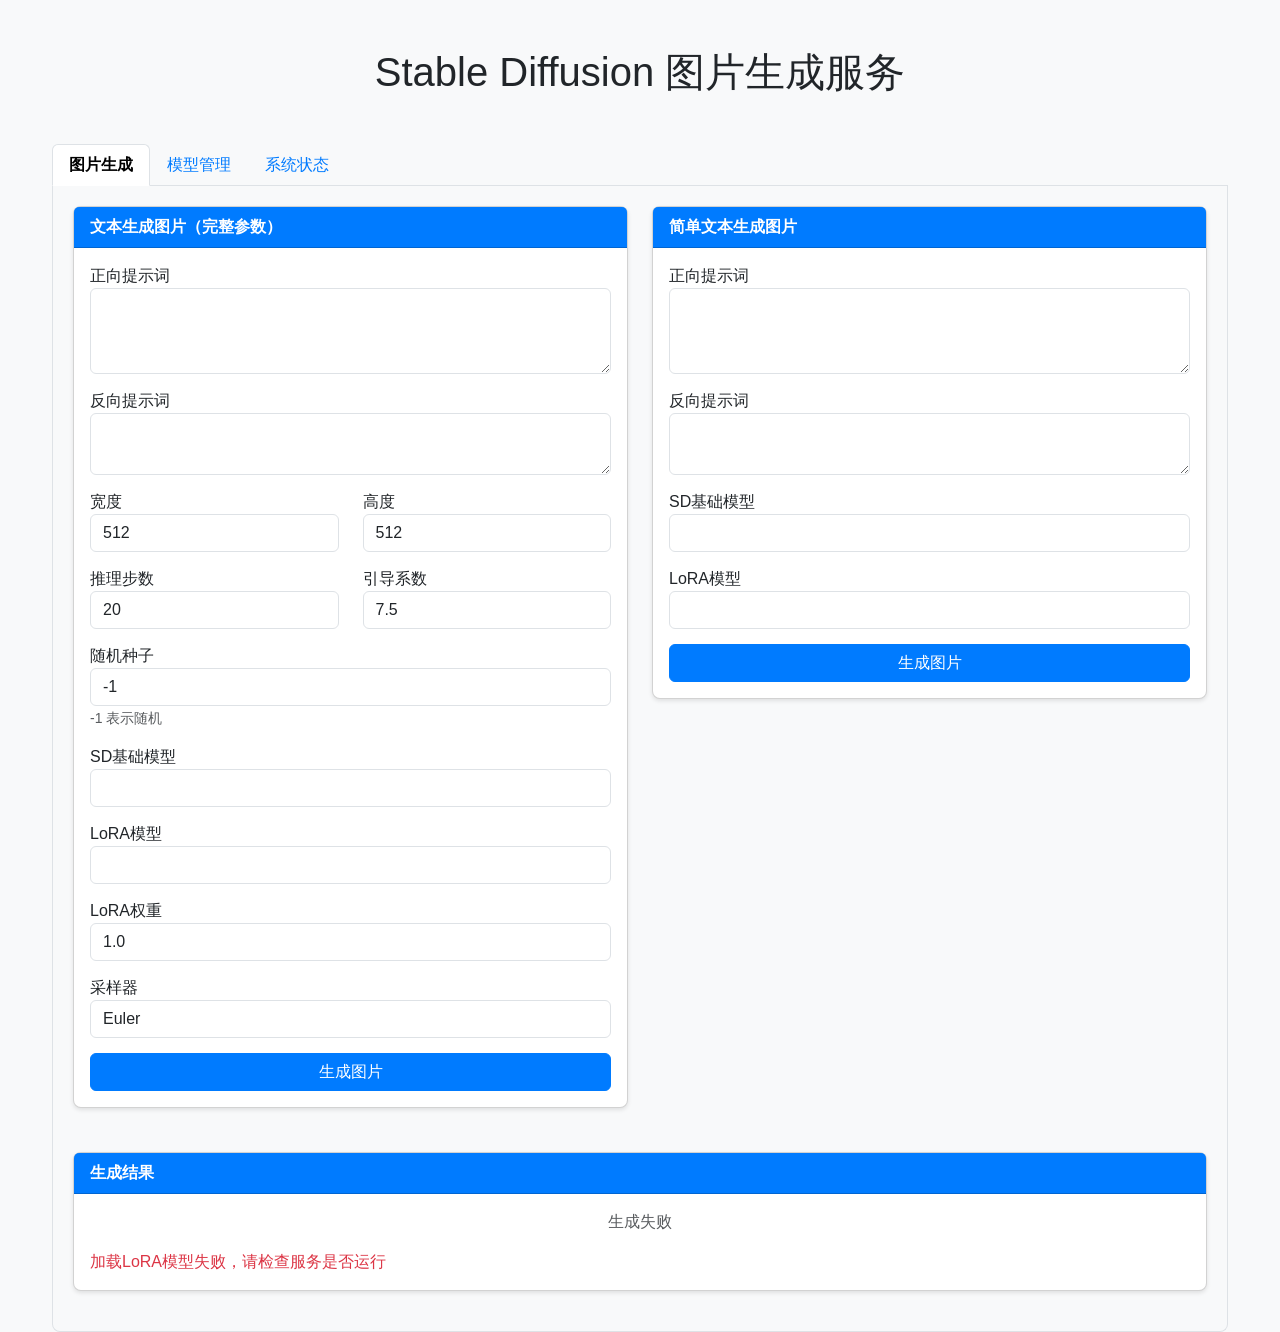
==== demo/index.html @ 033b127b "all files" ====
<!DOCTYPE html>
<html lang="zh-CN">
<head>
    <meta charset="UTF-8">
    <meta name="viewport" content="width=device-width, initial-scale=1.0">
    <title>Stable Diffusion 图片生成服务</title>
    <link href="https://cdn.jsdelivr.net/npm/bootstrap@5.3.0/dist/css/bootstrap.min.css" rel="stylesheet">
    <style>
        body {
            font-family: Arial, sans-serif;
            background-color: #f8f9fa;
        }
        .container {
            max-width: 1200px;
        }
        .card {
            margin-bottom: 20px;
            border-radius: 8px;
            box-shadow: 0 2px 4px rgba(0,0,0,0.1);
        }
        .card-header {
            background-color: #007bff;
            color: white;
            font-weight: bold;
        }
        .form-group {
            margin-bottom: 15px;
        }
        .btn-primary {
            background-color: #007bff;
            border-color: #007bff;
        }
        .btn-primary:hover {
            background-color: #0069d9;
            border-color: #0062cc;
        }
        .result-image {
            max-width: 100%;
            border-radius: 8px;
            margin-top: 20px;
        }
        .error-message {
            color: #dc3545;
            margin-top: 10px;
        }
        .success-message {
            color: #28a745;
            margin-top: 10px;
        }
        .tab-content {
            padding: 20px;
            border: 1px solid #dee2e6;
            border-top: none;
            border-radius: 0 0 8px 8px;
        }
        .nav-tabs {
            margin-bottom: 0;
        }
        .nav-link {
            color: #007bff;
        }
        .nav-link.active {
            color: #0056b3;
            font-weight: bold;
        }
        .loading {
            display: inline-block;
            width: 20px;
            height: 20px;
            border: 3px solid rgba(0,123,255,.3);
            border-radius: 50%;
            border-top-color: #007bff;
            animation: spin 1s ease-in-out infinite;
            margin-left: 10px;
        }
        @keyframes spin {
            to { transform: rotate(360deg); }
        }
    </style>
</head>
<body>
    <div class="container mt-5">
        <h1 class="text-center mb-5">Stable Diffusion 图片生成服务</h1>
        
        <!-- 导航标签 -->
        <ul class="nav nav-tabs" id="mainTabs" role="tablist">
            <li class="nav-item" role="presentation">
                <button class="nav-link active" id="text2img-tab" data-bs-toggle="tab" data-bs-target="#text2img" type="button" role="tab" aria-controls="text2img" aria-selected="true">图片生成</button>
            </li>
            <li class="nav-item" role="presentation">
                <button class="nav-link" id="models-tab" data-bs-toggle="tab" data-bs-target="#models" type="button" role="tab" aria-controls="models" aria-selected="false">模型管理</button>
            </li>
            <li class="nav-item" role="presentation">
                <button class="nav-link" id="health-tab" data-bs-toggle="tab" data-bs-target="#health" type="button" role="tab" aria-controls="health" aria-selected="false">系统状态</button>
            </li>
        </ul>
        
        <!-- 标签内容 -->
        <div class="tab-content" id="mainTabsContent">
            <!-- 图片生成标签 -->
            <div class="tab-pane fade show active" id="text2img" role="tabpanel" aria-labelledby="text2img-tab">
                <div class="row">
                    <!-- 完整参数模式 -->
                    <div class="col-md-6">
                        <div class="card">
                            <div class="card-header">
                                文本生成图片（完整参数）
                            </div>
                            <div class="card-body">
                                <form id="text2imgForm">
                                    <div class="form-group">
                                        <label for="prompt">正向提示词</label>
                                        <textarea class="form-control" id="prompt" rows="3" required></textarea>
                                    </div>
                                    <div class="form-group">
                                        <label for="negative_prompt">反向提示词</label>
                                        <textarea class="form-control" id="negative_prompt" rows="2"></textarea>
                                    </div>
                                    <div class="row">
                                        <div class="col-md-6">
                                            <div class="form-group">
                                                <label for="width">宽度</label>
                                                <input type="number" class="form-control" id="width" value="512" min="64" max="2048">
                                            </div>
                                        </div>
                                        <div class="col-md-6">
                                            <div class="form-group">
                                                <label for="height">高度</label>
                                                <input type="number" class="form-control" id="height" value="512" min="64" max="2048">
                                            </div>
                                        </div>
                                    </div>
                                    <div class="row">
                                        <div class="col-md-6">
                                            <div class="form-group">
                                                <label for="num_inference_steps">推理步数</label>
                                                <input type="number" class="form-control" id="num_inference_steps" value="20" min="1" max="150">
                                            </div>
                                        </div>
                                        <div class="col-md-6">
                                            <div class="form-group">
                                                <label for="guidance_scale">引导系数</label>
                                                <input type="number" class="form-control" id="guidance_scale" value="7.5" step="0.1" min="1.0" max="30.0">
                                            </div>
                                        </div>
                                    </div>
                                    <div class="form-group">
                                        <label for="seed">随机种子</label>
                                        <input type="number" class="form-control" id="seed" value="-1">
                                        <small class="form-text text-muted">-1 表示随机</small>
                                    </div>
                                    <div class="form-group">
                                        <label for="sd_model">SD基础模型</label>
                                        <select class="form-control" id="sd_model"></select>
                                    </div>
                                    <div class="form-group">
                                        <label for="lora_model">LoRA模型</label>
                                        <select class="form-control" id="lora_model"></select>
                                    </div>
                                    <div class="form-group">
                                        <label for="lora_weight">LoRA权重</label>
                                        <input type="number" class="form-control" id="lora_weight" value="1.0" step="0.1" min="0.0" max="2.0">
                                    </div>
                                    <div class="form-group">
                                        <label for="scheduler">采样器</label>
                                        <select class="form-control" id="scheduler">
                                            <option value="euler">Euler</option>
                                            <option value="euler_a">Euler Ancestral</option>
                                            <option value="dpm++2m">DPM++ 2M</option>
                                            <option value="dpm++2m_karras">DPM++ 2M Karras</option>
                                            <option value="ddim">DDIM</option>
                                            <option value="lms">LMS</option>
                                            <option value="pndm">PNDM</option>
                                        </select>
                                    </div>
                                    <button type="submit" class="btn btn-primary w-100">生成图片</button>
                                </form>
                            </div>
                        </div>
                    </div>
                    
                    <!-- 简单模式 -->
                    <div class="col-md-6">
                        <div class="card">
                            <div class="card-header">
                                简单文本生成图片
                            </div>
                            <div class="card-body">
                                <form id="text2imgSimpleForm">
                                    <div class="form-group">
                                        <label for="simple_prompt">正向提示词</label>
                                        <textarea class="form-control" id="simple_prompt" rows="3" required></textarea>
                                    </div>
                                    <div class="form-group">
                                        <label for="simple_negative_prompt">反向提示词</label>
                                        <textarea class="form-control" id="simple_negative_prompt" rows="2"></textarea>
                                    </div>
                                    <div class="form-group">
                                        <label for="simple_sd_model">SD基础模型</label>
                                        <select class="form-control" id="simple_sd_model"></select>
                                    </div>
                                    <div class="form-group">
                                        <label for="simple_lora_model">LoRA模型</label>
                                        <select class="form-control" id="simple_lora_model"></select>
                                    </div>
                                    <button type="submit" class="btn btn-primary w-100">生成图片</button>
                                </form>
                            </div>
                        </div>
                    </div>
                </div>
                
                <!-- 结果展示 -->
                <div class="card mt-4">
                    <div class="card-header">
                        生成结果
                    </div>
                    <div class="card-body">
                        <div id="result-container" class="text-center">
                            <p id="result-message" class="text-muted">请生成图片后查看结果</p>
                            <img id="result-image" class="result-image" style="display: none;">
                            <div id="result-info" class="mt-3" style="display: none;">
                                <h5>生成参数</h5>
                                <pre id="result-params" class="text-left"></pre>
                            </div>
                        </div>
                        <div id="error-message" class="error-message" style="display: none;"></div>
                    </div>
                </div>
            </div>
            
            <!-- 模型管理标签 -->
            <div class="tab-pane fade" id="models" role="tabpanel" aria-labelledby="models-tab">
                <div class="row">
                    <!-- SD基础模型 -->
                    <div class="col-md-6">
                        <div class="card">
                            <div class="card-header">
                                SD基础模型列表
                            </div>
                            <div class="card-body">
                                <button id="refresh-sd-models" class="btn btn-primary mb-3">刷新模型列表</button>
                                <div id="sd-models-list"></div>
                            </div>
                        </div>
                    </div>
                    
                    <!-- LoRA模型 -->
                    <div class="col-md-6">
                        <div class="card">
                            <div class="card-header">
                                LoRA模型列表
                            </div>
                            <div class="card-body">
                                <button id="refresh-lora-models" class="btn btn-primary mb-3">刷新模型列表</button>
                                <div id="lora-models-list"></div>
                            </div>
                        </div>
                    </div>
                </div>
                
                <!-- 系统配置 -->
                <div class="card mt-4">
                    <div class="card-header">
                        系统配置
                    </div>
                    <div class="card-body">
                        <button id="get-config" class="btn btn-primary mb-3">获取配置</button>
                        <div id="config-info"></div>
                    </div>
                </div>
                
                <!-- 刷新所有模型 -->
                <div class="card mt-4">
                    <div class="card-header">
                        刷新模型列表
                    </div>
                    <div class="card-body">
                        <p>重新扫描模型目录，更新可用模型列表和默认模型。适用于添加新模型后使用。</p>
                        <button id="refresh-all-models" class="btn btn-primary">刷新所有模型</button>
                        <div id="refresh-message" class="mt-3"></div>
                    </div>
                </div>
            </div>
            
            <!-- 系统状态标签 -->
            <div class="tab-pane fade" id="health" role="tabpanel" aria-labelledby="health-tab">
                <div class="card">
                    <div class="card-header">
                        健康检查
                    </div>
                    <div class="card-body">
                        <button id="check-health" class="btn btn-primary">检查服务状态</button>
                        <div id="health-status" class="mt-3"></div>
                    </div>
                </div>
            </div>
        </div>
    </div>
    
    <script src="https://cdn.jsdelivr.net/npm/bootstrap@5.3.0/dist/js/bootstrap.bundle.min.js"></script>
    <script src="script.js"></script>
</body>
</html>
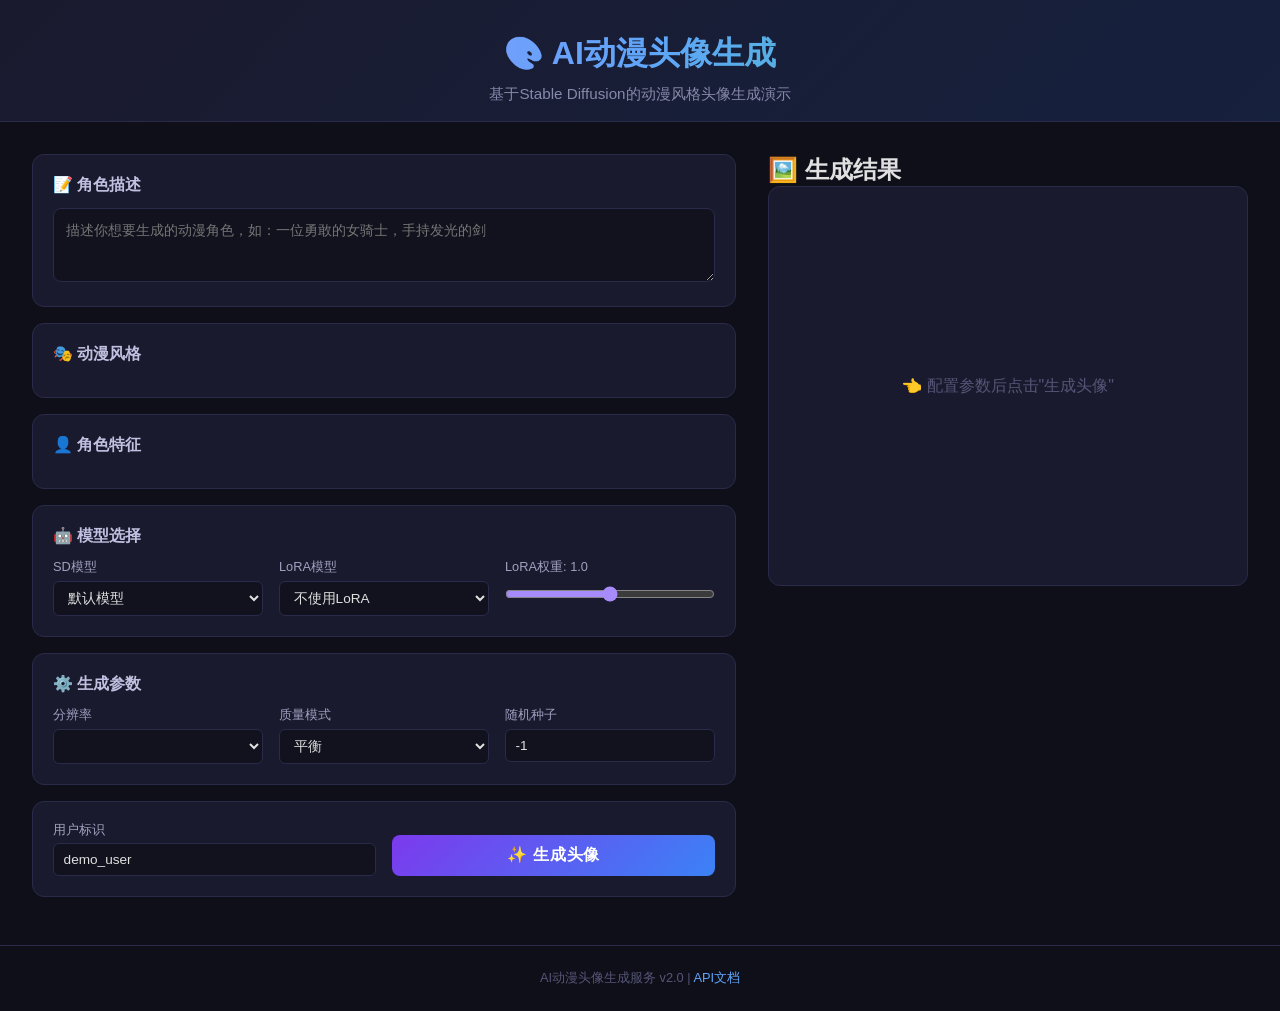
==== commit f1c8c993: "avatar generation" ====
--- a/demo/index.html
+++ b/demo/index.html
@@ -3,302 +3,114 @@
 <head>
     <meta charset="UTF-8">
     <meta name="viewport" content="width=device-width, initial-scale=1.0">
-    <title>Stable Diffusion 图片生成服务</title>
-    <link href="https://cdn.jsdelivr.net/npm/bootstrap@5.3.0/dist/css/bootstrap.min.css" rel="stylesheet">
-    <style>
-        body {
-            font-family: Arial, sans-serif;
-            background-color: #f8f9fa;
-        }
-        .container {
-            max-width: 1200px;
-        }
-        .card {
-            margin-bottom: 20px;
-            border-radius: 8px;
-            box-shadow: 0 2px 4px rgba(0,0,0,0.1);
-        }
-        .card-header {
-            background-color: #007bff;
-            color: white;
-            font-weight: bold;
-        }
-        .form-group {
-            margin-bottom: 15px;
-        }
-        .btn-primary {
-            background-color: #007bff;
-            border-color: #007bff;
-        }
-        .btn-primary:hover {
-            background-color: #0069d9;
-            border-color: #0062cc;
-        }
-        .result-image {
-            max-width: 100%;
-            border-radius: 8px;
-            margin-top: 20px;
-        }
-        .error-message {
-            color: #dc3545;
-            margin-top: 10px;
-        }
-        .success-message {
-            color: #28a745;
-            margin-top: 10px;
-        }
-        .tab-content {
-            padding: 20px;
-            border: 1px solid #dee2e6;
-            border-top: none;
-            border-radius: 0 0 8px 8px;
-        }
-        .nav-tabs {
-            margin-bottom: 0;
-        }
-        .nav-link {
-            color: #007bff;
-        }
-        .nav-link.active {
-            color: #0056b3;
-            font-weight: bold;
-        }
-        .loading {
-            display: inline-block;
-            width: 20px;
-            height: 20px;
-            border: 3px solid rgba(0,123,255,.3);
-            border-radius: 50%;
-            border-top-color: #007bff;
-            animation: spin 1s ease-in-out infinite;
-            margin-left: 10px;
-        }
-        @keyframes spin {
-            to { transform: rotate(360deg); }
-        }
-    </style>
+    <title>AI动漫头像生成</title>
+    <link rel="stylesheet" href="style.css">
 </head>
 <body>
-    <div class="container mt-5">
-        <h1 class="text-center mb-5">Stable Diffusion 图片生成服务</h1>
-        
-        <!-- 导航标签 -->
-        <ul class="nav nav-tabs" id="mainTabs" role="tablist">
-            <li class="nav-item" role="presentation">
-                <button class="nav-link active" id="text2img-tab" data-bs-toggle="tab" data-bs-target="#text2img" type="button" role="tab" aria-controls="text2img" aria-selected="true">图片生成</button>
-            </li>
-            <li class="nav-item" role="presentation">
-                <button class="nav-link" id="models-tab" data-bs-toggle="tab" data-bs-target="#models" type="button" role="tab" aria-controls="models" aria-selected="false">模型管理</button>
-            </li>
-            <li class="nav-item" role="presentation">
-                <button class="nav-link" id="health-tab" data-bs-toggle="tab" data-bs-target="#health" type="button" role="tab" aria-controls="health" aria-selected="false">系统状态</button>
-            </li>
-        </ul>
-        
-        <!-- 标签内容 -->
-        <div class="tab-content" id="mainTabsContent">
-            <!-- 图片生成标签 -->
-            <div class="tab-pane fade show active" id="text2img" role="tabpanel" aria-labelledby="text2img-tab">
-                <div class="row">
-                    <!-- 完整参数模式 -->
-                    <div class="col-md-6">
-                        <div class="card">
-                            <div class="card-header">
-                                文本生成图片（完整参数）
-                            </div>
-                            <div class="card-body">
-                                <form id="text2imgForm">
-                                    <div class="form-group">
-                                        <label for="prompt">正向提示词</label>
-                                        <textarea class="form-control" id="prompt" rows="3" required></textarea>
-                                    </div>
-                                    <div class="form-group">
-                                        <label for="negative_prompt">反向提示词</label>
-                                        <textarea class="form-control" id="negative_prompt" rows="2"></textarea>
-                                    </div>
-                                    <div class="row">
-                                        <div class="col-md-6">
-                                            <div class="form-group">
-                                                <label for="width">宽度</label>
-                                                <input type="number" class="form-control" id="width" value="512" min="64" max="2048">
-                                            </div>
-                                        </div>
-                                        <div class="col-md-6">
-                                            <div class="form-group">
-                                                <label for="height">高度</label>
-                                                <input type="number" class="form-control" id="height" value="512" min="64" max="2048">
-                                            </div>
-                                        </div>
-                                    </div>
-                                    <div class="row">
-                                        <div class="col-md-6">
-                                            <div class="form-group">
-                                                <label for="num_inference_steps">推理步数</label>
-                                                <input type="number" class="form-control" id="num_inference_steps" value="20" min="1" max="150">
-                                            </div>
-                                        </div>
-                                        <div class="col-md-6">
-                                            <div class="form-group">
-                                                <label for="guidance_scale">引导系数</label>
-                                                <input type="number" class="form-control" id="guidance_scale" value="7.5" step="0.1" min="1.0" max="30.0">
-                                            </div>
-                                        </div>
-                                    </div>
-                                    <div class="form-group">
-                                        <label for="seed">随机种子</label>
-                                        <input type="number" class="form-control" id="seed" value="-1">
-                                        <small class="form-text text-muted">-1 表示随机</small>
-                                    </div>
-                                    <div class="form-group">
-                                        <label for="sd_model">SD基础模型</label>
-                                        <select class="form-control" id="sd_model"></select>
-                                    </div>
-                                    <div class="form-group">
-                                        <label for="lora_model">LoRA模型</label>
-                                        <select class="form-control" id="lora_model"></select>
-                                    </div>
-                                    <div class="form-group">
-                                        <label for="lora_weight">LoRA权重</label>
-                                        <input type="number" class="form-control" id="lora_weight" value="1.0" step="0.1" min="0.0" max="2.0">
-                                    </div>
-                                    <div class="form-group">
-                                        <label for="scheduler">采样器</label>
-                                        <select class="form-control" id="scheduler">
-                                            <option value="euler">Euler</option>
-                                            <option value="euler_a">Euler Ancestral</option>
-                                            <option value="dpm++2m">DPM++ 2M</option>
-                                            <option value="dpm++2m_karras">DPM++ 2M Karras</option>
-                                            <option value="ddim">DDIM</option>
-                                            <option value="lms">LMS</option>
-                                            <option value="pndm">PNDM</option>
-                                        </select>
-                                    </div>
-                                    <button type="submit" class="btn btn-primary w-100">生成图片</button>
-                                </form>
-                            </div>
-                        </div>
+    <header>
+        <h1>🎨 AI动漫头像生成</h1>
+        <p class="subtitle">基于Stable Diffusion的动漫风格头像生成演示</p>
+    </header>
+
+    <main>
+        <section class="config-panel">
+            <div class="panel-section">
+                <h2>📝 角色描述</h2>
+                <textarea id="description" placeholder="描述你想要生成的动漫角色，如：一位勇敢的女骑士，手持发光的剑" rows="3"></textarea>
+            </div>
+
+            <div class="panel-section">
+                <h2>🎭 动漫风格</h2>
+                <div id="style-options" class="option-grid"></div>
+            </div>
+
+            <div class="panel-section">
+                <h2>👤 角色特征</h2>
+                <div id="feature-options"></div>
+            </div>
+
+            <div class="panel-section">
+                <h2>🤖 模型选择</h2>
+                <div class="form-row">
+                    <div class="form-group">
+                        <label for="sd-model">SD模型</label>
+                        <select id="sd-model">
+                            <option value="">默认模型</option>
+                        </select>
                     </div>
-                    
-                    <!-- 简单模式 -->
-                    <div class="col-md-6">
-                        <div class="card">
-                            <div class="card-header">
-                                简单文本生成图片
-                            </div>
-                            <div class="card-body">
-                                <form id="text2imgSimpleForm">
-                                    <div class="form-group">
-                                        <label for="simple_prompt">正向提示词</label>
-                                        <textarea class="form-control" id="simple_prompt" rows="3" required></textarea>
-                                    </div>
-                                    <div class="form-group">
-                                        <label for="simple_negative_prompt">反向提示词</label>
-                                        <textarea class="form-control" id="simple_negative_prompt" rows="2"></textarea>
-                                    </div>
-                                    <div class="form-group">
-                                        <label for="simple_sd_model">SD基础模型</label>
-                                        <select class="form-control" id="simple_sd_model"></select>
-                                    </div>
-                                    <div class="form-group">
-                                        <label for="simple_lora_model">LoRA模型</label>
-                                        <select class="form-control" id="simple_lora_model"></select>
-                                    </div>
-                                    <button type="submit" class="btn btn-primary w-100">生成图片</button>
-                                </form>
-                            </div>
-                        </div>
+                    <div class="form-group">
+                        <label for="lora-model">LoRA模型</label>
+                        <select id="lora-model">
+                            <option value="">不使用LoRA</option>
+                        </select>
                     </div>
-                </div>
-                
-                <!-- 结果展示 -->
-                <div class="card mt-4">
-                    <div class="card-header">
-                        生成结果
-                    </div>
-                    <div class="card-body">
-                        <div id="result-container" class="text-center">
-                            <p id="result-message" class="text-muted">请生成图片后查看结果</p>
-                            <img id="result-image" class="result-image" style="display: none;">
-                            <div id="result-info" class="mt-3" style="display: none;">
-                                <h5>生成参数</h5>
-                                <pre id="result-params" class="text-left"></pre>
-                            </div>
-                        </div>
-                        <div id="error-message" class="error-message" style="display: none;"></div>
+                    <div class="form-group">
+                        <label for="lora-weight">LoRA权重: <span id="lora-weight-val">1.0</span></label>
+                        <input type="range" id="lora-weight" min="0" max="2" step="0.1" value="1.0">
                     </div>
                 </div>
             </div>
-            
-            <!-- 模型管理标签 -->
-            <div class="tab-pane fade" id="models" role="tabpanel" aria-labelledby="models-tab">
-                <div class="row">
-                    <!-- SD基础模型 -->
-                    <div class="col-md-6">
-                        <div class="card">
-                            <div class="card-header">
-                                SD基础模型列表
-                            </div>
-                            <div class="card-body">
-                                <button id="refresh-sd-models" class="btn btn-primary mb-3">刷新模型列表</button>
-                                <div id="sd-models-list"></div>
-                            </div>
-                        </div>
+
+            <div class="panel-section">
+                <h2>⚙️ 生成参数</h2>
+                <div class="form-row">
+                    <div class="form-group">
+                        <label for="resolution">分辨率</label>
+                        <select id="resolution"></select>
                     </div>
-                    
-                    <!-- LoRA模型 -->
-                    <div class="col-md-6">
-                        <div class="card">
-                            <div class="card-header">
-                                LoRA模型列表
-                            </div>
-                            <div class="card-body">
-                                <button id="refresh-lora-models" class="btn btn-primary mb-3">刷新模型列表</button>
-                                <div id="lora-models-list"></div>
-                            </div>
-                        </div>
+                    <div class="form-group">
+                        <label for="quality-mode">质量模式</label>
+                        <select id="quality-mode">
+                            <option value="fast">快速</option>
+                            <option value="balanced" selected>平衡</option>
+                            <option value="quality">高质量</option>
+                        </select>
                     </div>
-                </div>
-                
-                <!-- 系统配置 -->
-                <div class="card mt-4">
-                    <div class="card-header">
-                        系统配置
-                    </div>
-                    <div class="card-body">
-                        <button id="get-config" class="btn btn-primary mb-3">获取配置</button>
-                        <div id="config-info"></div>
-                    </div>
-                </div>
-                
-                <!-- 刷新所有模型 -->
-                <div class="card mt-4">
-                    <div class="card-header">
-                        刷新模型列表
-                    </div>
-                    <div class="card-body">
-                        <p>重新扫描模型目录，更新可用模型列表和默认模型。适用于添加新模型后使用。</p>
-                        <button id="refresh-all-models" class="btn btn-primary">刷新所有模型</button>
-                        <div id="refresh-message" class="mt-3"></div>
+                    <div class="form-group">
+                        <label for="seed">随机种子</label>
+                        <input type="number" id="seed" value="-1" min="-1" max="4294967295">
                     </div>
                 </div>
             </div>
-            
-            <!-- 系统状态标签 -->
-            <div class="tab-pane fade" id="health" role="tabpanel" aria-labelledby="health-tab">
-                <div class="card">
-                    <div class="card-header">
-                        健康检查
+
+            <div class="panel-section">
+                <div class="form-row">
+                    <div class="form-group">
+                        <label for="user-id">用户标识</label>
+                        <input type="text" id="user-id" value="demo_user" maxlength="100">
                     </div>
-                    <div class="card-body">
-                        <button id="check-health" class="btn btn-primary">检查服务状态</button>
-                        <div id="health-status" class="mt-3"></div>
+                    <div class="form-group generate-group">
+                        <button id="generate-btn" class="btn-generate" onclick="generateAvatar()">
+                            ✨ 生成头像
+                        </button>
                     </div>
                 </div>
             </div>
-        </div>
-    </div>
-    
-    <script src="https://cdn.jsdelivr.net/npm/bootstrap@5.3.0/dist/js/bootstrap.bundle.min.js"></script>
-    <script src="script.js"></script>
+        </section>
+
+        <section class="result-panel">
+            <h2>🖼️ 生成结果</h2>
+            <div id="result-container" class="result-container">
+                <div id="placeholder" class="placeholder">
+                    <p>👈 配置参数后点击"生成头像"</p>
+                </div>
+                <div id="loading" class="loading" style="display:none;">
+                    <div class="spinner"></div>
+                    <p>正在生成中，请稍候...</p>
+                </div>
+                <div id="result" style="display:none;">
+                    <img id="result-image" src="" alt="生成的头像">
+                    <div id="result-info" class="result-info"></div>
+                </div>
+                <div id="error" class="error" style="display:none;"></div>
+            </div>
+        </section>
+    </main>
+
+    <footer>
+        <p>AI动漫头像生成服务 v2.0 | <a href="/docs" target="_blank">API文档</a></p>
+    </footer>
+
+    <script src="app.js"></script>
 </body>
-</html>+</html>
--- a/demo/style.css
+++ b/demo/style.css
@@ -0,0 +1,361 @@
+* {
+    margin: 0;
+    padding: 0;
+    box-sizing: border-box;
+}
+
+body {
+    font-family: -apple-system, BlinkMacSystemFont, "Segoe UI", Roboto, "Helvetica Neue", Arial, sans-serif;
+    background: #0f0f1a;
+    color: #e0e0e0;
+    min-height: 100vh;
+}
+
+header {
+    text-align: center;
+    padding: 2rem 1rem 1rem;
+    background: linear-gradient(135deg, #1a1a2e 0%, #16213e 100%);
+    border-bottom: 1px solid #2a2a4a;
+}
+
+header h1 {
+    font-size: 2rem;
+    background: linear-gradient(90deg, #a78bfa, #60a5fa, #34d399);
+    -webkit-background-clip: text;
+    -webkit-text-fill-color: transparent;
+    background-clip: text;
+}
+
+.subtitle {
+    color: #8888aa;
+    margin-top: 0.5rem;
+    font-size: 0.95rem;
+}
+
+main {
+    display: flex;
+    gap: 2rem;
+    max-width: 1400px;
+    margin: 2rem auto;
+    padding: 0 2rem;
+}
+
+.config-panel {
+    flex: 1;
+    min-width: 0;
+}
+
+.result-panel {
+    width: 480px;
+    flex-shrink: 0;
+}
+
+.panel-section {
+    background: #1a1a2e;
+    border: 1px solid #2a2a4a;
+    border-radius: 12px;
+    padding: 1.25rem;
+    margin-bottom: 1rem;
+}
+
+.panel-section h2 {
+    font-size: 1rem;
+    margin-bottom: 0.75rem;
+    color: #c0c0e0;
+}
+
+textarea {
+    width: 100%;
+    background: #12121f;
+    border: 1px solid #2a2a4a;
+    border-radius: 8px;
+    color: #e0e0e0;
+    padding: 0.75rem;
+    font-size: 0.9rem;
+    resize: vertical;
+    font-family: inherit;
+}
+
+textarea:focus {
+    outline: none;
+    border-color: #60a5fa;
+}
+
+.option-grid {
+    display: grid;
+    grid-template-columns: repeat(auto-fill, minmax(140px, 1fr));
+    gap: 0.5rem;
+}
+
+.style-card {
+    background: #12121f;
+    border: 2px solid #2a2a4a;
+    border-radius: 8px;
+    padding: 0.6rem 0.75rem;
+    cursor: pointer;
+    transition: all 0.2s;
+    text-align: center;
+}
+
+.style-card:hover {
+    border-color: #60a5fa;
+    background: #1a1a3e;
+}
+
+.style-card.active {
+    border-color: #a78bfa;
+    background: #1e1040;
+    box-shadow: 0 0 12px rgba(167, 139, 250, 0.2);
+}
+
+.style-card .style-name {
+    font-size: 0.85rem;
+    font-weight: 600;
+    color: #d0d0f0;
+}
+
+.style-card .style-desc {
+    font-size: 0.7rem;
+    color: #8888aa;
+    margin-top: 0.25rem;
+}
+
+.feature-row {
+    display: flex;
+    align-items: center;
+    gap: 0.75rem;
+    margin-bottom: 0.5rem;
+}
+
+.feature-row label {
+    min-width: 70px;
+    font-size: 0.85rem;
+    color: #a0a0c0;
+}
+
+.feature-row select {
+    flex: 1;
+    background: #12121f;
+    border: 1px solid #2a2a4a;
+    border-radius: 6px;
+    color: #e0e0e0;
+    padding: 0.4rem 0.5rem;
+    font-size: 0.85rem;
+}
+
+.feature-row select:focus {
+    outline: none;
+    border-color: #60a5fa;
+}
+
+.form-row {
+    display: flex;
+    gap: 1rem;
+    flex-wrap: wrap;
+}
+
+.form-group {
+    flex: 1;
+    min-width: 140px;
+}
+
+.form-group label {
+    display: block;
+    font-size: 0.8rem;
+    color: #a0a0c0;
+    margin-bottom: 0.3rem;
+}
+
+.form-group select,
+.form-group input[type="text"],
+.form-group input[type="number"] {
+    width: 100%;
+    background: #12121f;
+    border: 1px solid #2a2a4a;
+    border-radius: 6px;
+    color: #e0e0e0;
+    padding: 0.5rem 0.6rem;
+    font-size: 0.85rem;
+}
+
+.form-group select:focus,
+.form-group input:focus {
+    outline: none;
+    border-color: #60a5fa;
+}
+
+input[type="range"] {
+    width: 100%;
+    margin-top: 0.3rem;
+    accent-color: #a78bfa;
+}
+
+.generate-group {
+    display: flex;
+    align-items: flex-end;
+}
+
+.btn-generate {
+    width: 100%;
+    padding: 0.65rem 1.5rem;
+    font-size: 1rem;
+    font-weight: 600;
+    border: none;
+    border-radius: 8px;
+    cursor: pointer;
+    background: linear-gradient(135deg, #7c3aed, #3b82f6);
+    color: #fff;
+    transition: all 0.2s;
+    letter-spacing: 0.05em;
+}
+
+.btn-generate:hover {
+    background: linear-gradient(135deg, #6d28d9, #2563eb);
+    transform: translateY(-1px);
+    box-shadow: 0 4px 15px rgba(99, 102, 241, 0.4);
+}
+
+.btn-generate:active {
+    transform: translateY(0);
+}
+
+.btn-generate:disabled {
+    opacity: 0.5;
+    cursor: not-allowed;
+    transform: none;
+    box-shadow: none;
+}
+
+.result-container {
+    background: #1a1a2e;
+    border: 1px solid #2a2a4a;
+    border-radius: 12px;
+    min-height: 400px;
+    display: flex;
+    align-items: center;
+    justify-content: center;
+    overflow: hidden;
+}
+
+.placeholder {
+    text-align: center;
+    color: #555577;
+    font-size: 1rem;
+}
+
+.loading {
+    text-align: center;
+    color: #a0a0c0;
+}
+
+.spinner {
+    width: 48px;
+    height: 48px;
+    border: 4px solid #2a2a4a;
+    border-top-color: #a78bfa;
+    border-radius: 50%;
+    margin: 0 auto 1rem;
+    animation: spin 0.8s linear infinite;
+}
+
+@keyframes spin {
+    to { transform: rotate(360deg); }
+}
+
+#result {
+    width: 100%;
+    text-align: center;
+}
+
+#result-image {
+    max-width: 100%;
+    max-height: 512px;
+    border-radius: 8px;
+    margin-bottom: 1rem;
+}
+
+.result-info {
+    padding: 0 1rem 1rem;
+    text-align: left;
+    font-size: 0.8rem;
+    color: #a0a0c0;
+}
+
+.result-info .info-item {
+    display: flex;
+    justify-content: space-between;
+    padding: 0.3rem 0;
+    border-bottom: 1px solid #2a2a4a;
+}
+
+.result-info .info-item:last-child {
+    border-bottom: none;
+}
+
+.info-label {
+    color: #8888aa;
+}
+
+.info-value {
+    color: #d0d0f0;
+    font-weight: 500;
+}
+
+.badge {
+    display: inline-block;
+    padding: 0.1rem 0.5rem;
+    border-radius: 4px;
+    font-size: 0.75rem;
+    font-weight: 600;
+}
+
+.badge-cached {
+    background: #065f46;
+    color: #6ee7b7;
+}
+
+.badge-model {
+    background: #1e3a5f;
+    color: #93c5fd;
+}
+
+.badge-lora {
+    background: #3b1f5e;
+    color: #c4b5fd;
+}
+
+.error {
+    text-align: center;
+    color: #f87171;
+    padding: 2rem;
+    font-size: 0.9rem;
+}
+
+footer {
+    text-align: center;
+    padding: 1.5rem;
+    color: #555577;
+    font-size: 0.8rem;
+    border-top: 1px solid #2a2a4a;
+    margin-top: 2rem;
+}
+
+footer a {
+    color: #60a5fa;
+    text-decoration: none;
+}
+
+footer a:hover {
+    text-decoration: underline;
+}
+
+@media (max-width: 900px) {
+    main {
+        flex-direction: column;
+        padding: 0 1rem;
+    }
+
+    .result-panel {
+        width: 100%;
+    }
+}
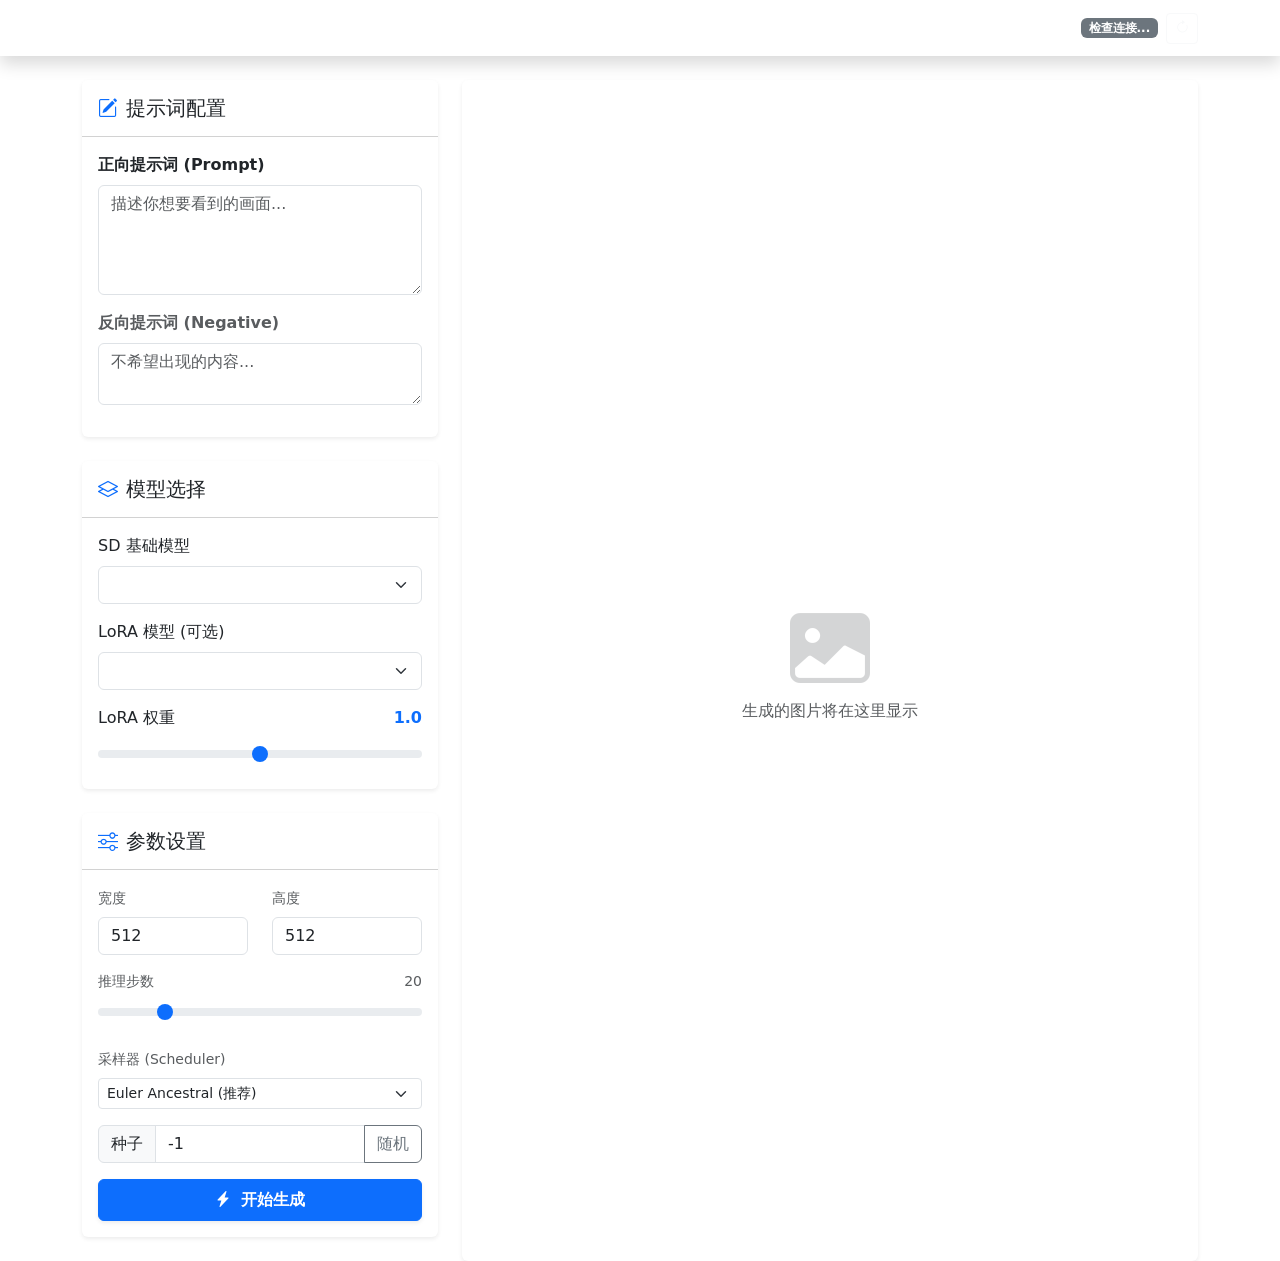
==== commit 9334555f: "补充前端界面" ====
--- a/demo/index.html
+++ b/demo/index.html
@@ -1,116 +1,243 @@
-<!DOCTYPE html>
+<!doctype html>
 <html lang="zh-CN">
-<head>
-    <meta charset="UTF-8">
-    <meta name="viewport" content="width=device-width, initial-scale=1.0">
-    <title>AI动漫头像生成</title>
-    <link rel="stylesheet" href="style.css">
-</head>
-<body>
-    <header>
-        <h1>🎨 AI动漫头像生成</h1>
-        <p class="subtitle">基于Stable Diffusion的动漫风格头像生成演示</p>
-    </header>
-
-    <main>
-        <section class="config-panel">
-            <div class="panel-section">
-                <h2>📝 角色描述</h2>
-                <textarea id="description" placeholder="描述你想要生成的动漫角色，如：一位勇敢的女骑士，手持发光的剑" rows="3"></textarea>
-            </div>
-
-            <div class="panel-section">
-                <h2>🎭 动漫风格</h2>
-                <div id="style-options" class="option-grid"></div>
-            </div>
-
-            <div class="panel-section">
-                <h2>👤 角色特征</h2>
-                <div id="feature-options"></div>
-            </div>
-
-            <div class="panel-section">
-                <h2>🤖 模型选择</h2>
-                <div class="form-row">
-                    <div class="form-group">
-                        <label for="sd-model">SD模型</label>
-                        <select id="sd-model">
-                            <option value="">默认模型</option>
-                        </select>
-                    </div>
-                    <div class="form-group">
-                        <label for="lora-model">LoRA模型</label>
-                        <select id="lora-model">
-                            <option value="">不使用LoRA</option>
-                        </select>
-                    </div>
-                    <div class="form-group">
-                        <label for="lora-weight">LoRA权重: <span id="lora-weight-val">1.0</span></label>
-                        <input type="range" id="lora-weight" min="0" max="2" step="0.1" value="1.0">
-                    </div>
+  <head>
+    <meta charset="UTF-8" />
+    <meta name="viewport" content="width=device-width, initial-scale=1.0" />
+    <title>Stable Diffusion Studio</title>
+    <link
+      href="https://cdn.jsdelivr.net/npm/bootstrap@5.3.0/dist/css/bootstrap.min.css"
+      rel="stylesheet"
+    />
+    <link
+      rel="stylesheet"
+      href="https://cdn.jsdelivr.net/npm/bootstrap-icons@1.10.0/font/bootstrap-icons.css"
+    />
+    <link rel="stylesheet" href="style.css" />
+  </head>
+  <body>
+    <nav
+      class="navbar navbar-expand-lg navbar-dark bg-dark-gradient mb-4 shadow"
+    >
+      <div class="container">
+        <a class="navbar-brand" href="#">
+          <i class="bi bi-cpu-fill me-2"></i>SD 生成工作站
+        </a>
+        <div class="d-flex align-items-center">
+          <span id="connection-status" class="badge bg-secondary me-2"
+            >检查连接...</span
+          >
+          <button
+            id="refresh-all-models"
+            class="btn btn-outline-light btn-sm"
+            title="刷新模型列表"
+          >
+            <i class="bi bi-arrow-clockwise"></i>
+          </button>
+        </div>
+      </div>
+    </nav>
+
+    <div class="container">
+      <div class="row g-4">
+        <!-- 左侧配置面板 -->
+        <div class="col-lg-4">
+          <div class="card shadow-sm border-0 mb-4">
+            <div class="card-header bg-white py-3">
+              <h5 class="mb-0">
+                <i class="bi bi-pencil-square me-2 text-primary"></i>提示词配置
+              </h5>
+            </div>
+            <div class="card-body">
+              <div class="mb-3">
+                <label class="form-label fw-bold">正向提示词 (Prompt)</label>
+                <textarea
+                  id="prompt"
+                  class="form-control"
+                  rows="4"
+                  placeholder="描述你想要看到的画面..."
+                ></textarea>
+              </div>
+              <div class="mb-3">
+                <label class="form-label fw-bold text-muted"
+                  >反向提示词 (Negative)</label
+                >
+                <textarea
+                  id="negative_prompt"
+                  class="form-control"
+                  rows="2"
+                  placeholder="不希望出现的内容..."
+                ></textarea>
+              </div>
+            </div>
+          </div>
+
+          <div class="card shadow-sm border-0 mb-4">
+            <div class="card-header bg-white py-3">
+              <h5 class="mb-0">
+                <i class="bi bi-layers me-2 text-primary"></i>模型选择
+              </h5>
+            </div>
+            <div class="card-body">
+              <div class="mb-3">
+                <label class="form-label">SD 基础模型</label>
+                <select id="sd_model" class="form-select"></select>
+              </div>
+              <div class="mb-3">
+                <label class="form-label">LoRA 模型 (可选)</label>
+                <select id="lora_model" class="form-select"></select>
+              </div>
+              <div class="mb-1 d-flex justify-content-between">
+                <label class="form-label">LoRA 权重</label>
+                <span id="lora_weight_val" class="text-primary fw-bold"
+                  >1.0</span
+                >
+              </div>
+              <input
+                type="range"
+                class="form-range"
+                id="lora_weight"
+                min="0"
+                max="2"
+                step="0.1"
+                value="1.0"
+              />
+            </div>
+          </div>
+
+          <div class="card shadow-sm border-0 mb-4">
+            <div class="card-header bg-white py-3">
+              <h5 class="mb-0">
+                <i class="bi bi-sliders me-2 text-primary"></i>参数设置
+              </h5>
+            </div>
+            <div class="card-body">
+              <div class="row">
+                <div class="col-6 mb-3">
+                  <label class="form-label small text-muted">宽度</label>
+                  <input
+                    type="number"
+                    id="width"
+                    class="form-control"
+                    value="512"
+                  />
                 </div>
-            </div>
-
-            <div class="panel-section">
-                <h2>⚙️ 生成参数</h2>
-                <div class="form-row">
-                    <div class="form-group">
-                        <label for="resolution">分辨率</label>
-                        <select id="resolution"></select>
-                    </div>
-                    <div class="form-group">
-                        <label for="quality-mode">质量模式</label>
-                        <select id="quality-mode">
-                            <option value="fast">快速</option>
-                            <option value="balanced" selected>平衡</option>
-                            <option value="quality">高质量</option>
-                        </select>
-                    </div>
-                    <div class="form-group">
-                        <label for="seed">随机种子</label>
-                        <input type="number" id="seed" value="-1" min="-1" max="4294967295">
-                    </div>
+                <div class="col-6 mb-3">
+                  <label class="form-label small text-muted">高度</label>
+                  <input
+                    type="number"
+                    id="height"
+                    class="form-control"
+                    value="512"
+                  />
                 </div>
-            </div>
-
-            <div class="panel-section">
-                <div class="form-row">
-                    <div class="form-group">
-                        <label for="user-id">用户标识</label>
-                        <input type="text" id="user-id" value="demo_user" maxlength="100">
-                    </div>
-                    <div class="form-group generate-group">
-                        <button id="generate-btn" class="btn-generate" onclick="generateAvatar()">
-                            ✨ 生成头像
-                        </button>
-                    </div>
+              </div>
+              <div class="mb-3">
+                <label
+                  class="form-label small text-muted d-flex justify-content-between"
+                >
+                  推理步数 <span id="steps_val">20</span>
+                </label>
+                <input
+                  type="range"
+                  class="form-range"
+                  id="num_inference_steps"
+                  min="1"
+                  max="100"
+                  value="20"
+                />
+              </div>
+              <div class="mb-3">
+                <label class="form-label small text-muted"
+                  >采样器 (Scheduler)</label
+                >
+                <select id="scheduler" class="form-select form-select-sm">
+                  <option value="euler_a">Euler Ancestral (推荐)</option>
+                  <option value="euler">Euler</option>
+                  <option value="dpm++2m_karras">DPM++ 2M Karras</option>
+                  <option value="ddim">DDIM</option>
+                </select>
+              </div>
+              <div class="input-group mb-3">
+                <span class="input-group-text small">种子</span>
+                <input
+                  type="number"
+                  id="seed"
+                  class="form-control"
+                  value="-1"
+                />
+                <button
+                  class="btn btn-outline-secondary"
+                  type="button"
+                  onclick="document.getElementById('seed').value = -1"
+                >
+                  随机
+                </button>
+              </div>
+              <button
+                id="generate-btn"
+                class="btn btn-primary w-100 py-2 fw-bold shadow-sm"
+              >
+                <i class="bi bi-lightning-charge-fill me-1"></i> 开始生成
+              </button>
+            </div>
+          </div>
+        </div>
+
+        <!-- 右侧展示面板 -->
+        <div class="col-lg-8">
+          <div class="card shadow-sm border-0 h-100 min-vh-75">
+            <div
+              class="card-body d-flex flex-column align-items-center justify-content-center bg-light-soft position-relative"
+            >
+              <!-- 加载中遮罩 -->
+              <div id="loader" class="loader-overlay d-none">
+                <div class="spinner-border text-primary" role="status"></div>
+                <p class="mt-3 fw-bold text-primary">
+                  AI 正在绘制中，请稍候...
+                </p>
+              </div>
+
+              <!-- 初始占位图/生成结果 -->
+              <div id="result-placeholder" class="text-center text-muted">
+                <i class="bi bi-image-fill display-1 mb-3 opacity-25"></i>
+                <p>生成的图片将在这里显示</p>
+              </div>
+
+              <img
+                id="result-image"
+                class="img-fluid rounded shadow-lg d-none"
+                alt="生成结果"
+              />
+
+              <!-- 底部工具栏 -->
+              <div id="image-actions" class="mt-4 d-none">
+                <div class="btn-group shadow-sm">
+                  <button id="download-btn" class="btn btn-light">
+                    <i class="bi bi-download me-1"></i> 下载
+                  </button>
+                  <button id="copy-btn" class="btn btn-light">
+                    <i class="bi bi-clipboard me-1"></i> 复制
+                  </button>
+                  <button id="show-params-btn" class="btn btn-light">
+                    <i class="bi bi-info-circle me-1"></i> 参数
+                  </button>
                 </div>
-            </div>
-        </section>
-
-        <section class="result-panel">
-            <h2>🖼️ 生成结果</h2>
-            <div id="result-container" class="result-container">
-                <div id="placeholder" class="placeholder">
-                    <p>👈 配置参数后点击"生成头像"</p>
-                </div>
-                <div id="loading" class="loading" style="display:none;">
-                    <div class="spinner"></div>
-                    <p>正在生成中，请稍候...</p>
-                </div>
-                <div id="result" style="display:none;">
-                    <img id="result-image" src="" alt="生成的头像">
-                    <div id="result-info" class="result-info"></div>
-                </div>
-                <div id="error" class="error" style="display:none;"></div>
-            </div>
-        </section>
-    </main>
-
-    <footer>
-        <p>AI动漫头像生成服务 v2.0 | <a href="/docs" target="_blank">API文档</a></p>
-    </footer>
-
-    <script src="app.js"></script>
-</body>
+              </div>
+            </div>
+            <div
+              id="params-display"
+              class="card-footer bg-white border-top-0 d-none"
+            >
+              <small
+                class="text-muted text-break"
+                id="result-params-text"
+              ></small>
+            </div>
+          </div>
+        </div>
+      </div>
+    </div>
+
+    <script src="script.js"></script>
+  </body>
 </html>
--- a/demo/style.css
+++ b/demo/style.css
@@ -1,361 +1,146 @@
-* {
-    margin: 0;
-    padding: 0;
-    box-sizing: border-box;
-}
+<!DOCTYPE html>
+<html lang="zh-CN">
+<head>
+    <meta charset="UTF-8">
+    <meta name="viewport" content="width=device-width, initial-scale=1.0">
+    <title>Stable Diffusion Studio</title>
+    <link href="https://cdn.jsdelivr.net/npm/bootstrap@5.3.0/dist/css/bootstrap.min.css" rel="stylesheet">
+    <link rel="stylesheet" href="https://cdn.jsdelivr.net/npm/bootstrap-icons@1.10.0/font/bootstrap-icons.css">
+    <link rel="stylesheet" href="style.css">
+</head>
+<body>
+    <nav class="navbar navbar-expand-lg navbar-dark bg-dark-gradient mb-4 shadow">
+        <div class="container">
+            <a class="navbar-brand" href="#">
+                <i class="bi bi-cpu-fill me-2"></i>SD 生成工作站
+            </a>
+            <div class="d-flex align-items-center">
+                <span id="connection-status" class="badge bg-secondary me-2">检查连接...</span>
+                <button id="refresh-all-models" class="btn btn-outline-light btn-sm" title="刷新模型列表">
+                    <i class="bi bi-arrow-clockwise"></i>
+                </button>
+            </div>
+        </div>
+    </nav>
 
-body {
-    font-family: -apple-system, BlinkMacSystemFont, "Segoe UI", Roboto, "Helvetica Neue", Arial, sans-serif;
-    background: #0f0f1a;
-    color: #e0e0e0;
-    min-height: 100vh;
-}
+    <div class="container">
+        <div class="row g-4">
+            <!-- 左侧配置面板 -->
+            <div class="col-lg-4">
+                <div class="card shadow-sm border-0 mb-4">
+                    <div class="card-header bg-white py-3">
+                        <h5 class="mb-0"><i class="bi bi-pencil-square me-2 text-primary"></i>提示词配置</h5>
+                    </div>
+                    <div class="card-body">
+                        <div class="mb-3">
+                            <label class="form-label fw-bold">正向提示词 (Prompt)</label>
+                            <textarea id="prompt" class="form-control" rows="4" placeholder="描述你想要看到的画面..."></textarea>
+                        </div>
+                        <div class="mb-3">
+                            <label class="form-label fw-bold text-muted">反向提示词 (Negative)</label>
+                            <textarea id="negative_prompt" class="form-control" rows="2" placeholder="不希望出现的内容..."></textarea>
+                        </div>
+                    </div>
+                </div>
 
-header {
-    text-align: center;
-    padding: 2rem 1rem 1rem;
-    background: linear-gradient(135deg, #1a1a2e 0%, #16213e 100%);
-    border-bottom: 1px solid #2a2a4a;
-}
+                <div class="card shadow-sm border-0 mb-4">
+                    <div class="card-header bg-white py-3">
+                        <h5 class="mb-0"><i class="bi bi-layers me-2 text-primary"></i>模型选择</h5>
+                    </div>
+                    <div class="card-body">
+                        <div class="mb-3">
+                            <label class="form-label">SD 基础模型</label>
+                            <select id="sd_model" class="form-select"></select>
+                        </div>
+                        <div class="mb-3">
+                            <label class="form-label">LoRA 模型 (可选)</label>
+                            <select id="lora_model" class="form-select"></select>
+                        </div>
+                        <div class="mb-1 d-flex justify-content-between">
+                            <label class="form-label">LoRA 权重</label>
+                            <span id="lora_weight_val" class="text-primary fw-bold">1.0</span>
+                        </div>
+                        <input type="range" class="form-range" id="lora_weight" min="0" max="2" step="0.1" value="1.0">
+                    </div>
+                </div>
 
-header h1 {
-    font-size: 2rem;
-    background: linear-gradient(90deg, #a78bfa, #60a5fa, #34d399);
-    -webkit-background-clip: text;
-    -webkit-text-fill-color: transparent;
-    background-clip: text;
-}
+                <div class="card shadow-sm border-0 mb-4">
+                    <div class="card-header bg-white py-3">
+                        <h5 class="mb-0"><i class="bi bi-sliders me-2 text-primary"></i>参数设置</h5>
+                    </div>
+                    <div class="card-body">
+                        <div class="row">
+                            <div class="col-6 mb-3">
+                                <label class="form-label small text-muted">宽度</label>
+                                <input type="number" id="width" class="form-control" value="512">
+                            </div>
+                            <div class="col-6 mb-3">
+                                <label class="form-label small text-muted">高度</label>
+                                <input type="number" id="height" class="form-control" value="512">
+                            </div>
+                        </div>
+                        <div class="mb-3">
+                            <label class="form-label small text-muted d-flex justify-content-between">
+                                推理步数 <span id="steps_val">20</span>
+                            </label>
+                            <input type="range" class="form-range" id="num_inference_steps" min="1" max="100" value="20">
+                        </div>
+                        <div class="mb-3">
+                            <label class="form-label small text-muted">采样器 (Scheduler)</label>
+                            <select id="scheduler" class="form-select form-select-sm">
+                                <option value="euler_a">Euler Ancestral (推荐)</option>
+                                <option value="euler">Euler</option>
+                                <option value="dpm++2m_karras">DPM++ 2M Karras</option>
+                                <option value="ddim">DDIM</option>
+                            </select>
+                        </div>
+                        <div class="input-group mb-3">
+                            <span class="input-group-text small">种子</span>
+                            <input type="number" id="seed" class="form-control" value="-1">
+                            <button class="btn btn-outline-secondary" type="button" onclick="document.getElementById('seed').value=-1">随机</button>
+                        </div>
+                        <button id="generate-btn" class="btn btn-primary w-100 py-2 fw-bold shadow-sm">
+                            <i class="bi bi-lightning-charge-fill me-1"></i> 开始生成
+                        </button>
+                    </div>
+                </div>
+            </div>
 
-.subtitle {
-    color: #8888aa;
-    margin-top: 0.5rem;
-    font-size: 0.95rem;
-}
+            <!-- 右侧展示面板 -->
+            <div class="col-lg-8">
+                <div class="card shadow-sm border-0 h-100 min-vh-75">
+                    <div class="card-body d-flex flex-column align-items-center justify-content-center bg-light-soft position-relative">
+                        <!-- 加载中遮罩 -->
+                        <div id="loader" class="loader-overlay d-none">
+                            <div class="spinner-border text-primary" role="status"></div>
+                            <p class="mt-3 fw-bold text-primary">AI 正在绘制中，请稍候...</p>
+                        </div>
 
-main {
-    display: flex;
-    gap: 2rem;
-    max-width: 1400px;
-    margin: 2rem auto;
-    padding: 0 2rem;
-}
+                        <!-- 初始占位图/生成结果 -->
+                        <div id="result-placeholder" class="text-center text-muted">
+                            <i class="bi bi-image-fill display-1 mb-3 opacity-25"></i>
+                            <p>生成的图片将在这里显示</p>
+                        </div>
+                        
+                        <img id="result-image" class="img-fluid rounded shadow-lg d-none" alt="生成结果">
+                        
+                        <!-- 底部工具栏 -->
+                        <div id="image-actions" class="mt-4 d-none">
+                            <div class="btn-group shadow-sm">
+                                <button id="download-btn" class="btn btn-light"><i class="bi bi-download me-1"></i> 下载</button>
+                                <button id="copy-btn" class="btn btn-light"><i class="bi bi-clipboard me-1"></i> 复制</button>
+                                <button id="show-params-btn" class="btn btn-light"><i class="bi bi-info-circle me-1"></i> 参数</button>
+                            </div>
+                        </div>
+                    </div>
+                    <div id="params-display" class="card-footer bg-white border-top-0 d-none">
+                        <small class="text-muted text-break" id="result-params-text"></small>
+                    </div>
+                </div>
+            </div>
+        </div>
+    </div>
 
-.config-panel {
-    flex: 1;
-    min-width: 0;
-}
-
-.result-panel {
-    width: 480px;
-    flex-shrink: 0;
-}
-
-.panel-section {
-    background: #1a1a2e;
-    border: 1px solid #2a2a4a;
-    border-radius: 12px;
-    padding: 1.25rem;
-    margin-bottom: 1rem;
-}
-
-.panel-section h2 {
-    font-size: 1rem;
-    margin-bottom: 0.75rem;
-    color: #c0c0e0;
-}
-
-textarea {
-    width: 100%;
-    background: #12121f;
-    border: 1px solid #2a2a4a;
-    border-radius: 8px;
-    color: #e0e0e0;
-    padding: 0.75rem;
-    font-size: 0.9rem;
-    resize: vertical;
-    font-family: inherit;
-}
-
-textarea:focus {
-    outline: none;
-    border-color: #60a5fa;
-}
-
-.option-grid {
-    display: grid;
-    grid-template-columns: repeat(auto-fill, minmax(140px, 1fr));
-    gap: 0.5rem;
-}
-
-.style-card {
-    background: #12121f;
-    border: 2px solid #2a2a4a;
-    border-radius: 8px;
-    padding: 0.6rem 0.75rem;
-    cursor: pointer;
-    transition: all 0.2s;
-    text-align: center;
-}
-
-.style-card:hover {
-    border-color: #60a5fa;
-    background: #1a1a3e;
-}
-
-.style-card.active {
-    border-color: #a78bfa;
-    background: #1e1040;
-    box-shadow: 0 0 12px rgba(167, 139, 250, 0.2);
-}
-
-.style-card .style-name {
-    font-size: 0.85rem;
-    font-weight: 600;
-    color: #d0d0f0;
-}
-
-.style-card .style-desc {
-    font-size: 0.7rem;
-    color: #8888aa;
-    margin-top: 0.25rem;
-}
-
-.feature-row {
-    display: flex;
-    align-items: center;
-    gap: 0.75rem;
-    margin-bottom: 0.5rem;
-}
-
-.feature-row label {
-    min-width: 70px;
-    font-size: 0.85rem;
-    color: #a0a0c0;
-}
-
-.feature-row select {
-    flex: 1;
-    background: #12121f;
-    border: 1px solid #2a2a4a;
-    border-radius: 6px;
-    color: #e0e0e0;
-    padding: 0.4rem 0.5rem;
-    font-size: 0.85rem;
-}
-
-.feature-row select:focus {
-    outline: none;
-    border-color: #60a5fa;
-}
-
-.form-row {
-    display: flex;
-    gap: 1rem;
-    flex-wrap: wrap;
-}
-
-.form-group {
-    flex: 1;
-    min-width: 140px;
-}
-
-.form-group label {
-    display: block;
-    font-size: 0.8rem;
-    color: #a0a0c0;
-    margin-bottom: 0.3rem;
-}
-
-.form-group select,
-.form-group input[type="text"],
-.form-group input[type="number"] {
-    width: 100%;
-    background: #12121f;
-    border: 1px solid #2a2a4a;
-    border-radius: 6px;
-    color: #e0e0e0;
-    padding: 0.5rem 0.6rem;
-    font-size: 0.85rem;
-}
-
-.form-group select:focus,
-.form-group input:focus {
-    outline: none;
-    border-color: #60a5fa;
-}
-
-input[type="range"] {
-    width: 100%;
-    margin-top: 0.3rem;
-    accent-color: #a78bfa;
-}
-
-.generate-group {
-    display: flex;
-    align-items: flex-end;
-}
-
-.btn-generate {
-    width: 100%;
-    padding: 0.65rem 1.5rem;
-    font-size: 1rem;
-    font-weight: 600;
-    border: none;
-    border-radius: 8px;
-    cursor: pointer;
-    background: linear-gradient(135deg, #7c3aed, #3b82f6);
-    color: #fff;
-    transition: all 0.2s;
-    letter-spacing: 0.05em;
-}
-
-.btn-generate:hover {
-    background: linear-gradient(135deg, #6d28d9, #2563eb);
-    transform: translateY(-1px);
-    box-shadow: 0 4px 15px rgba(99, 102, 241, 0.4);
-}
-
-.btn-generate:active {
-    transform: translateY(0);
-}
-
-.btn-generate:disabled {
-    opacity: 0.5;
-    cursor: not-allowed;
-    transform: none;
-    box-shadow: none;
-}
-
-.result-container {
-    background: #1a1a2e;
-    border: 1px solid #2a2a4a;
-    border-radius: 12px;
-    min-height: 400px;
-    display: flex;
-    align-items: center;
-    justify-content: center;
-    overflow: hidden;
-}
-
-.placeholder {
-    text-align: center;
-    color: #555577;
-    font-size: 1rem;
-}
-
-.loading {
-    text-align: center;
-    color: #a0a0c0;
-}
-
-.spinner {
-    width: 48px;
-    height: 48px;
-    border: 4px solid #2a2a4a;
-    border-top-color: #a78bfa;
-    border-radius: 50%;
-    margin: 0 auto 1rem;
-    animation: spin 0.8s linear infinite;
-}
-
-@keyframes spin {
-    to { transform: rotate(360deg); }
-}
-
-#result {
-    width: 100%;
-    text-align: center;
-}
-
-#result-image {
-    max-width: 100%;
-    max-height: 512px;
-    border-radius: 8px;
-    margin-bottom: 1rem;
-}
-
-.result-info {
-    padding: 0 1rem 1rem;
-    text-align: left;
-    font-size: 0.8rem;
-    color: #a0a0c0;
-}
-
-.result-info .info-item {
-    display: flex;
-    justify-content: space-between;
-    padding: 0.3rem 0;
-    border-bottom: 1px solid #2a2a4a;
-}
-
-.result-info .info-item:last-child {
-    border-bottom: none;
-}
-
-.info-label {
-    color: #8888aa;
-}
-
-.info-value {
-    color: #d0d0f0;
-    font-weight: 500;
-}
-
-.badge {
-    display: inline-block;
-    padding: 0.1rem 0.5rem;
-    border-radius: 4px;
-    font-size: 0.75rem;
-    font-weight: 600;
-}
-
-.badge-cached {
-    background: #065f46;
-    color: #6ee7b7;
-}
-
-.badge-model {
-    background: #1e3a5f;
-    color: #93c5fd;
-}
-
-.badge-lora {
-    background: #3b1f5e;
-    color: #c4b5fd;
-}
-
-.error {
-    text-align: center;
-    color: #f87171;
-    padding: 2rem;
-    font-size: 0.9rem;
-}
-
-footer {
-    text-align: center;
-    padding: 1.5rem;
-    color: #555577;
-    font-size: 0.8rem;
-    border-top: 1px solid #2a2a4a;
-    margin-top: 2rem;
-}
-
-footer a {
-    color: #60a5fa;
-    text-decoration: none;
-}
-
-footer a:hover {
-    text-decoration: underline;
-}
-
-@media (max-width: 900px) {
-    main {
-        flex-direction: column;
-        padding: 0 1rem;
-    }
-
-    .result-panel {
-        width: 100%;
-    }
-}
+    <script src="script.js"></script>
+</body>
+</html>
